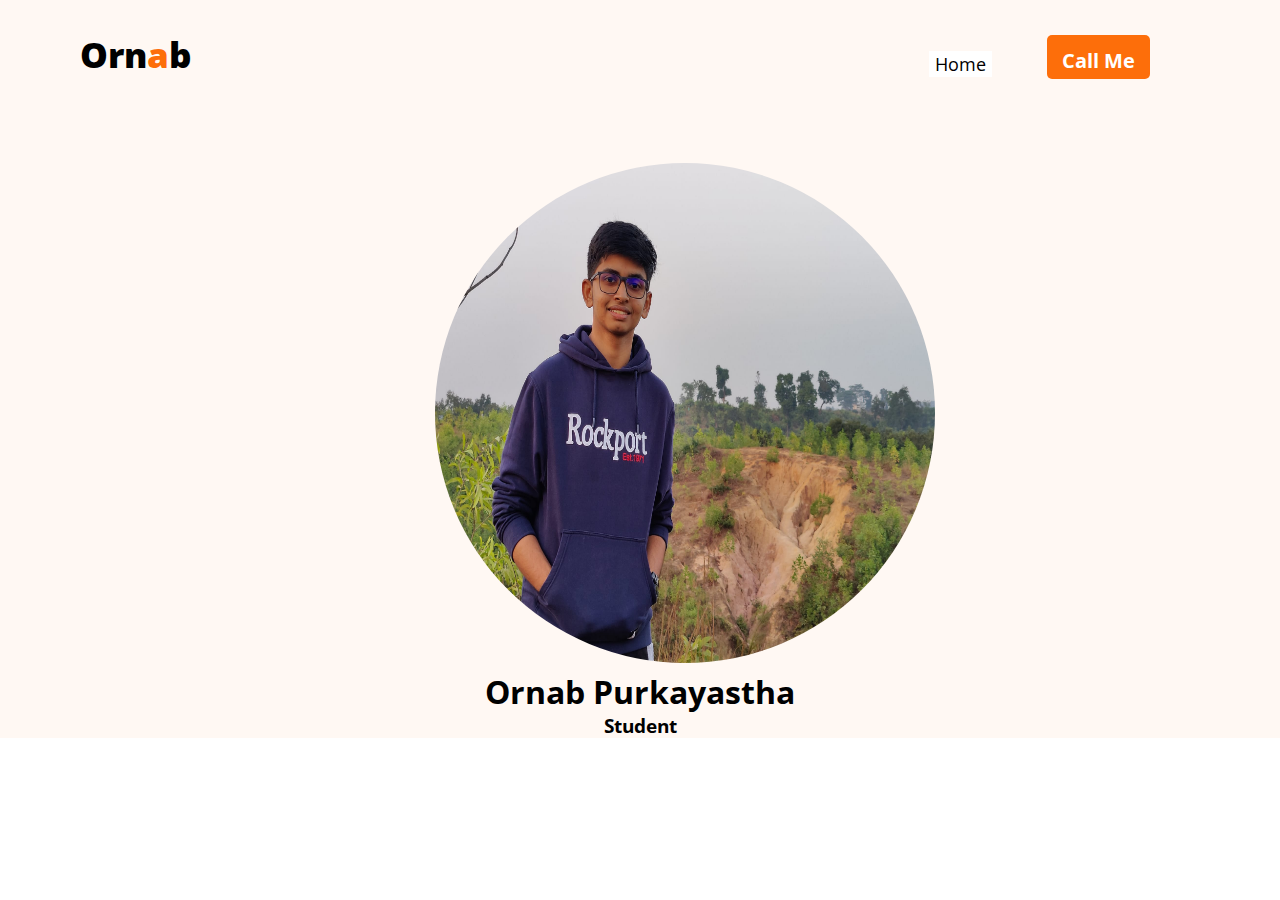
==== index.html @ b26faa65 "1st page commit" ====
<!DOCTYPE html>
<html lang="en">
<head>
    <meta charset="UTF-8">
    <meta http-equiv="X-UA-Compatible" content="IE=edge">
    <meta name="viewport" content="width=device-width, initial-scale=1.0">
    <title>Ornab's Portfolio</title>
    <link rel="stylesheet" href="styles/first-style.css"
    <link rel="preconnect" href="https://fonts.googleapis.com"><link rel="preconnect" href="https://fonts.gstatic.com" crossorigin><link href="https://fonts.googleapis.com/css2?family=Open+Sans:ital,wght@1,400;1,500;1,600&display=swap" rel="stylesheet">
</head>
<body>
    <header class="header">
      <nav>
        <h2 class="header-title">Orn<span class="inside-button">a</span>b</h2>
        <ul class="first-nav-bar">
            <li> <button class="design-home">Home</button></li>
            <button class="button-primary">Call Me</button>
        </ul>        

      </nav>
  <div class="image-design">
    <img src="my pic.jpg">
     <div class="image-text">
      <h1><center>Ornab Purkayastha</center></h1>
    <h3><center>Student</center></h3>
     </div>
  </div>



</header>
</body>
</html>
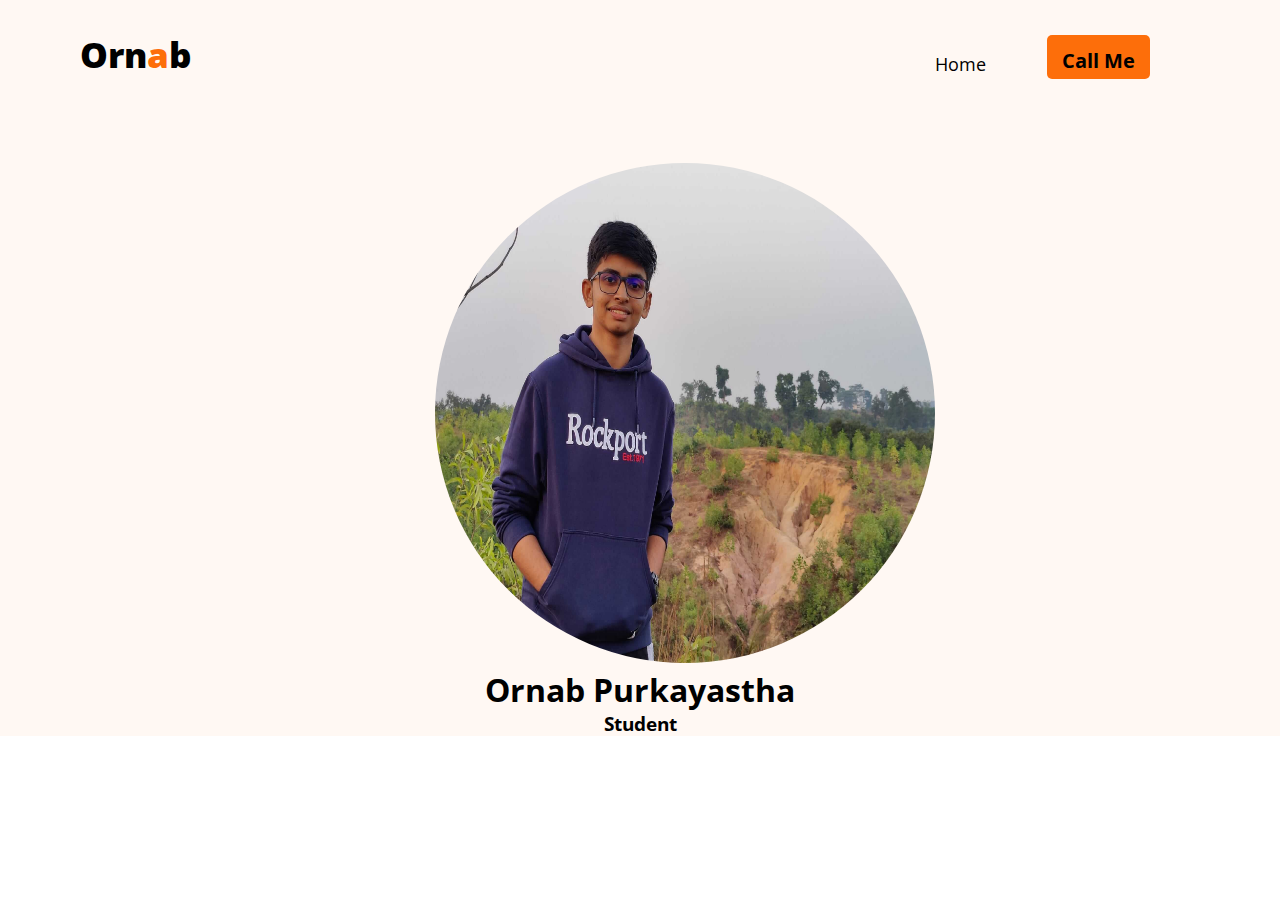
==== commit 52d424a6: "inside call me commit" ====
--- a/index.html
+++ b/index.html
@@ -11,23 +11,25 @@
 <body>
     <header class="header">
       <nav>
-        <h2 class="header-title">Orn<span class="inside-button">a</span>b</h2>
+        <h2 class="header-title"><a href="index.html">Orn<span class="inside-button">a</span>b</a></h2>
         <ul class="first-nav-bar">
             <li> <button class="design-home">Home</button></li>
-            <button class="button-primary">Call Me</button>
+            <button class="button-primary"><a href="styles/call-me.html" target="_blank">Call Me</a></button>
         </ul>        
 
       </nav>
   <div class="image-design">
-    <img src="my pic.jpg">
+     <img src="my pic 2.jpg">  
      <div class="image-text">
       <h1><center>Ornab Purkayastha</center></h1>
     <h3><center>Student</center></h3>
      </div>
+     <div class="image-background">
+     </div>
   </div>
-
-
-
 </header>
+<main>
+  
+</main>
 </body>
 </html>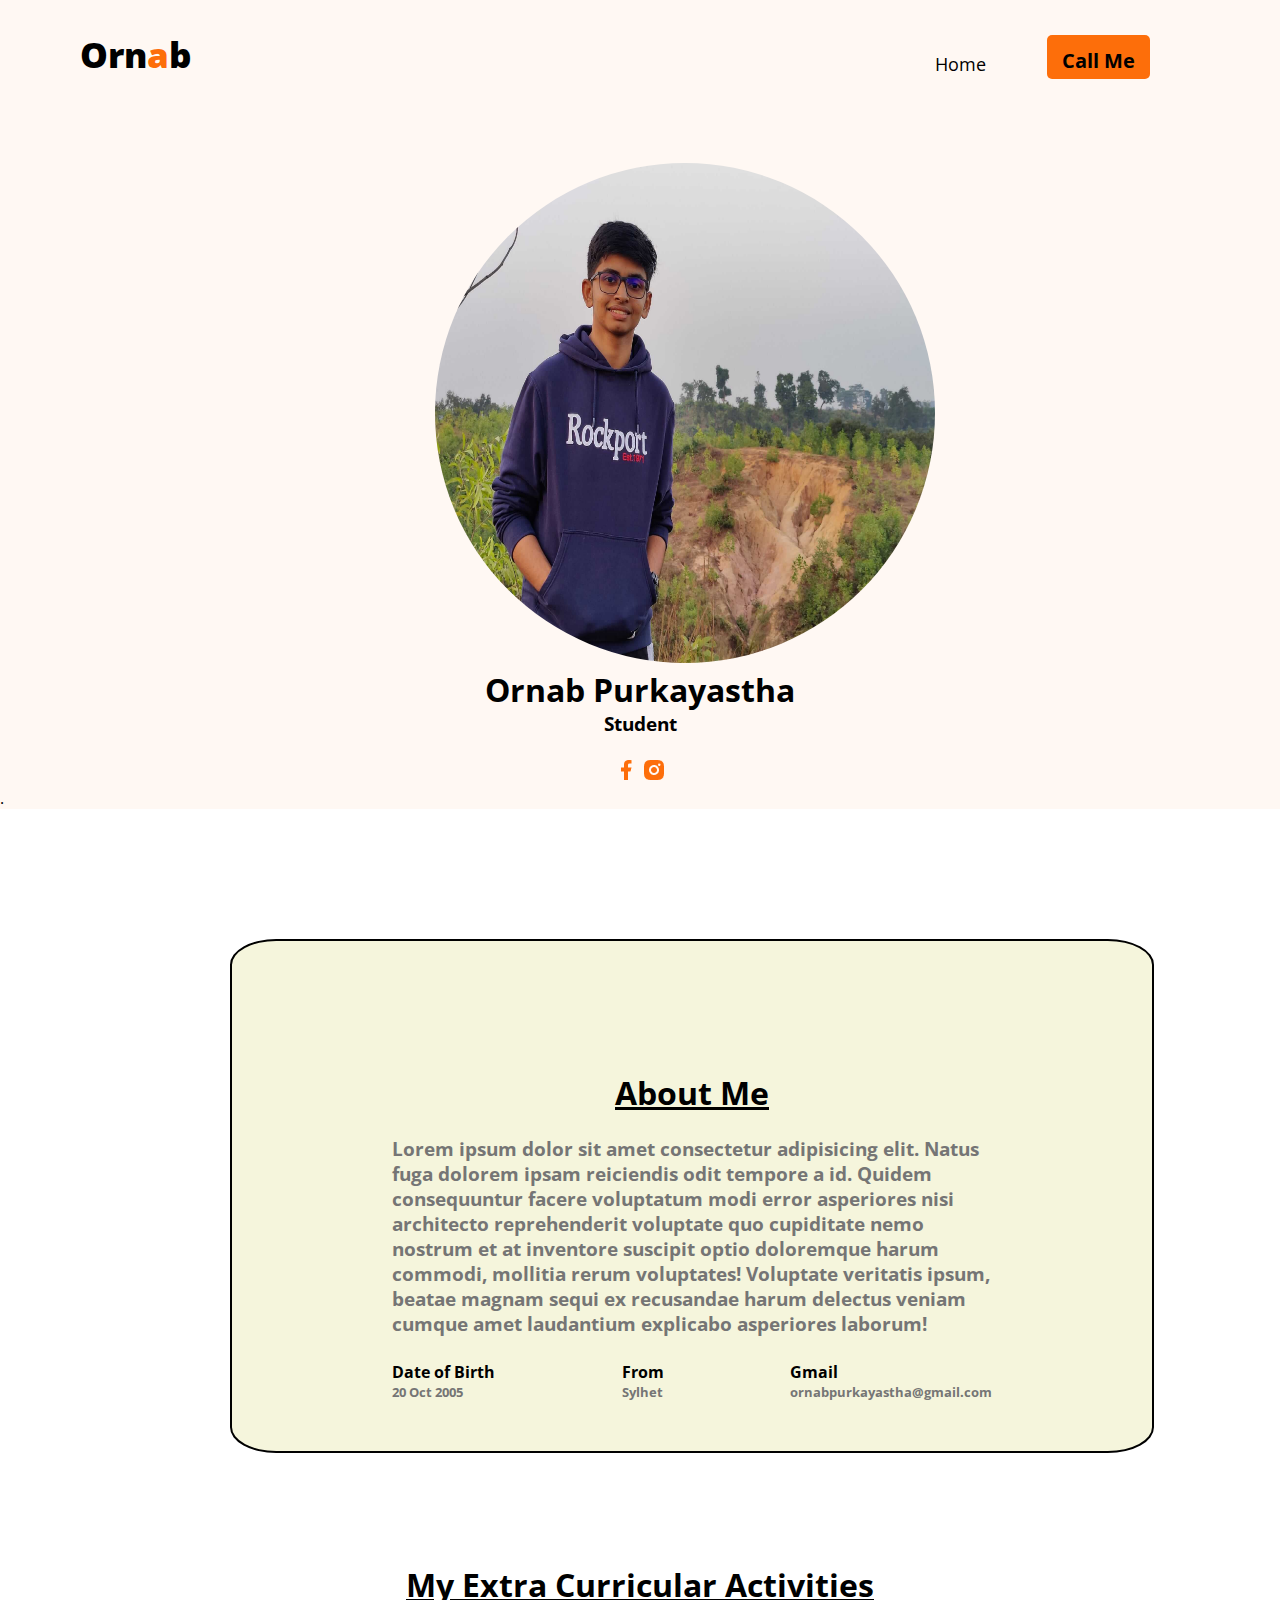
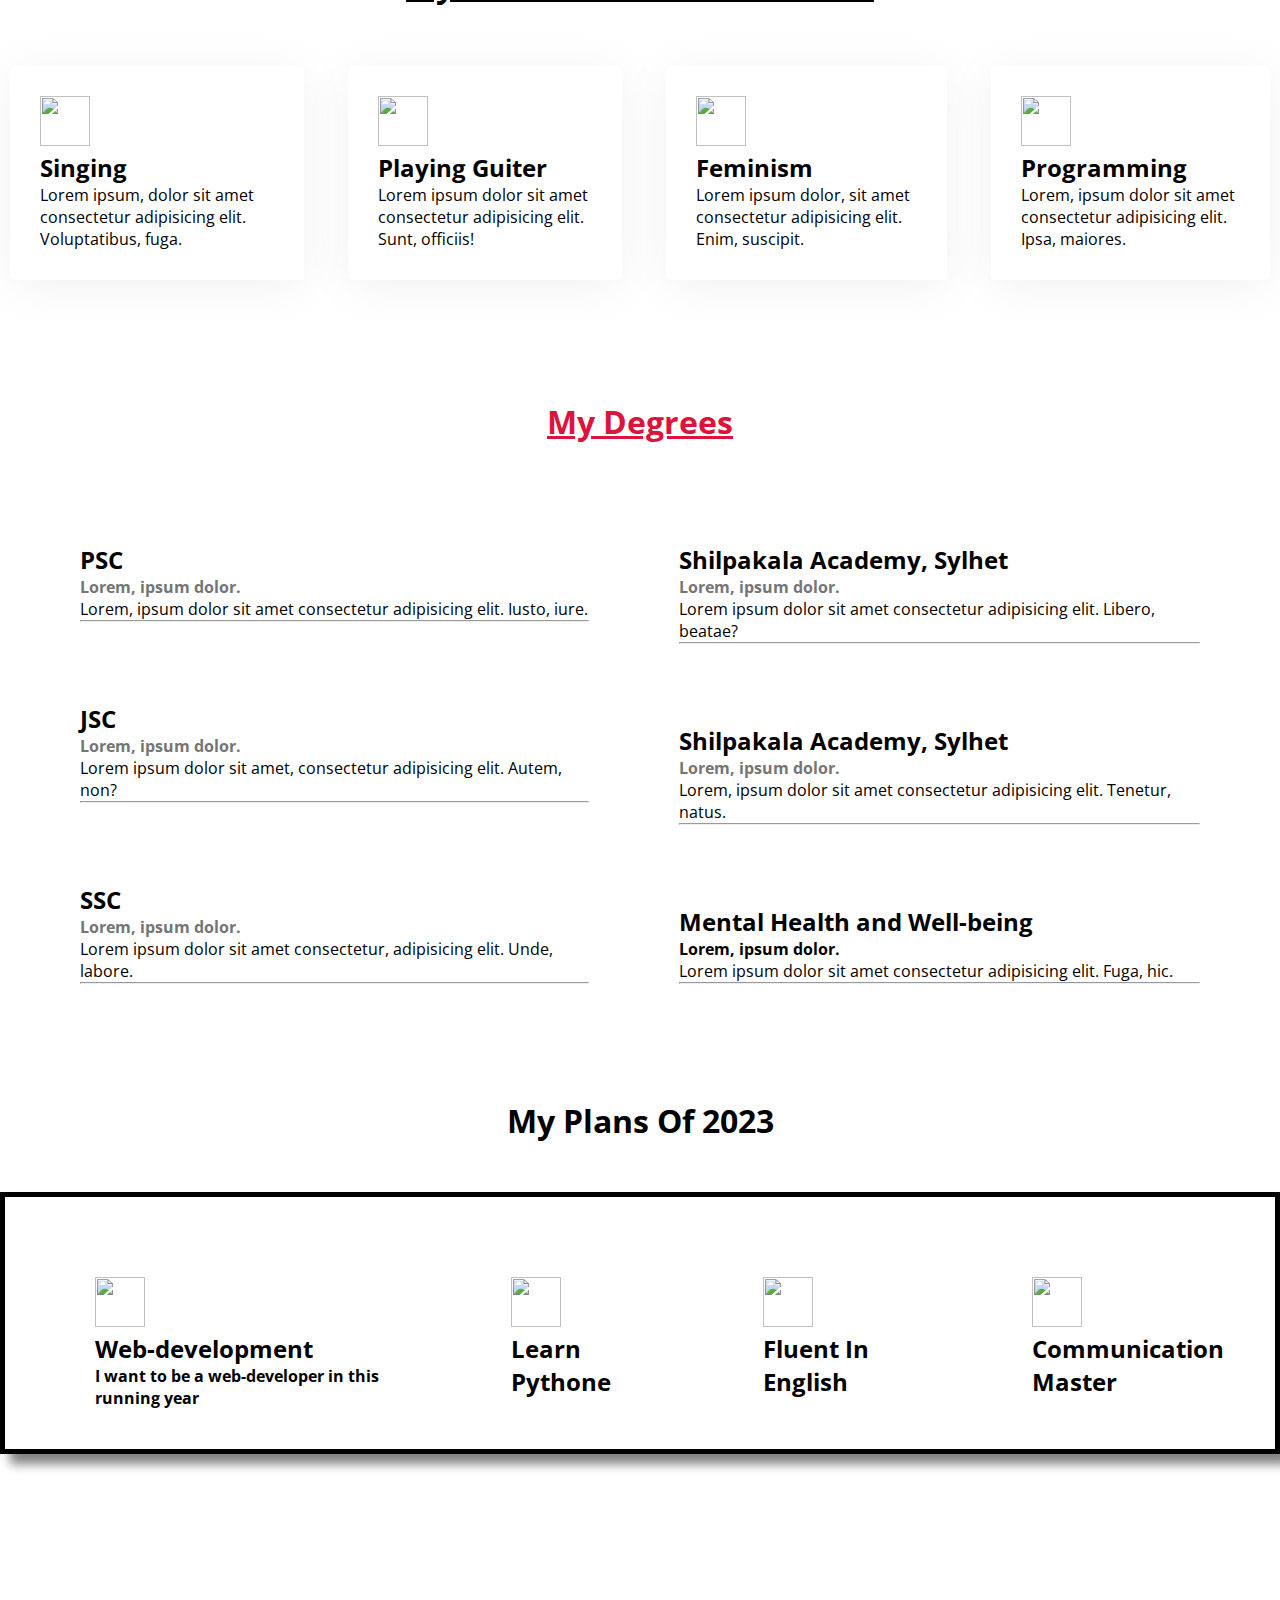
==== commit a07f110e: "before last commit" ====
--- a/index.html
+++ b/index.html
@@ -7,6 +7,7 @@
     <title>Ornab's Portfolio</title>
     <link rel="stylesheet" href="styles/first-style.css"
     <link rel="preconnect" href="https://fonts.googleapis.com"><link rel="preconnect" href="https://fonts.gstatic.com" crossorigin><link href="https://fonts.googleapis.com/css2?family=Open+Sans:ital,wght@1,400;1,500;1,600&display=swap" rel="stylesheet">
+    <link rel="icon" type="image/x-icon" href="https://media.istockphoto.com/id/1300633058/vector/fitness-health-gym-trendy-icons-on-circles.jpg?s=612x612&w=0&k=20&c=y36fcu8JrsGp6vHVJaNYX45GibgxtkKV9_02dj8GUWU=">
 </head>
 <body>
     <header class="header">
@@ -19,17 +20,157 @@
 
       </nav>
   <div class="image-design">
-     <img src="my pic 2.jpg">  
+     <img src="my pic 2.jpg" class="main-image">  
      <div class="image-text">
       <h1><center>Ornab Purkayastha</center></h1>
     <h3><center>Student</center></h3>
-     </div>
-     <div class="image-background">
+    <br>
+    <div class="icons"><center>
+      <a href="https://www.facebook.com/ornab.purkayastha" target="_blank"><img src="Icon/facebook.png" ></a>
+    <a href="https://www.instagram.com/ornabpurkayastha/" target="_blank"><img src="Icon/insta.png" ></a>
+    </center></div>
+    <p>. </p>
+    
      </div>
   </div>
 </header>
+<main class="about me">
+  <section class="about-me-section">
+    <h1><center><u>About Me</u></center></h1>
+    <br>
+    <h3 class="about-me-description">Lorem ipsum dolor sit amet consectetur adipisicing elit. Natus fuga dolorem ipsam reiciendis odit tempore a id. Quidem consequuntur facere voluptatum modi error asperiores nisi architecto reprehenderit voluptate quo cupiditate nemo nostrum et at inventore suscipit optio doloremque harum commodi, mollitia rerum voluptates! Voluptate veritatis ipsum, beatae magnam sequi ex recusandae harum delectus veniam cumque amet laudantium explicabo asperiores laborum!
+    </h3>
+    <div class="footer-side">
+      <div class="first-footer-side">
+        <h4>Date of Birth</h5>
+        <h5 class="about-me-description">20 Oct 2005</h6>
+      </div>
+      <div class="second-footer-side">
+        <h4>From</h5>
+        <h5 class="about-me-description">Sylhet</h6>
+      </div>
+      <div class="third-footer-side">
+        <h4>Gmail</h4>
+        <h5 class="about-me-description">ornabpurkayastha@gmail.com</h5>
+      </div>
+    </div>
+</section>
+  </main>
+  <main>
+    <section class="eca-section">
+     <h1 style="margin-bottom: 50px ;"><center><u>My Extra Curricular Activities</u></center></h1>
+     <div class="eca-container">
+      <div class="eca">
+        <img src="https://cdn-icons-png.flaticon.com/512/2302/2302224.png" height="50px" width="50px">
+        <h2>Singing</h2>
+        <p>Lorem ipsum, dolor sit amet consectetur adipisicing elit. Voluptatibus, fuga.</p>
+      </div>
+      <div class="eca">
+        <img src="https://static.thenounproject.com/png/883960-200.png" height="50px" width="50px">
+        <h2>Playing Guiter</h2>
+        <p>Lorem ipsum dolor sit amet consectetur adipisicing elit. Sunt, officiis!</p>
+      </div>
+      <div class="eca">
+        <img src="https://upload.wikimedia.org/wikipedia/commons/thumb/4/4c/Feminism_symbol.svg/2048px-Feminism_symbol.svg.png" height="50px" width="50px">
+        <h2>Feminism</h2>
+        <p>Lorem ipsum dolor, sit amet consectetur adipisicing elit. Enim, suscipit.</p>
+      </div>
+      <div class="eca">
+        <img src="https://static.vecteezy.com/system/resources/thumbnails/005/151/164/small_2x/programer-learning-programming-languages-by-computer-laptop-on-website-and-tutorial-channel-free-vector.jpg" height="50px" width="50px">
+        <h2>Programming</h2>
+        <p>Lorem, ipsum dolor sit amet consectetur adipisicing elit. Ipsa, maiores.</p>
+      </div>
+     </div>
+</section>
+  </main>
+
+  <main class="degrees">
+   <section class="education">
+    <h1 style="margin:70px 0px 30px; color:crimson;" ><u><center>My Degrees</center></u></h1>
+    <div class="edu-main-div">
+      <div class="edu-div">
+        <div class="edu-sub-div">
+          <h2>PSC</h2>
+          <h4 class="about-me-description">Lorem, ipsum dolor.</h4>
+          <p>Lorem, ipsum dolor sit amet consectetur adipisicing elit. Iusto, iure.</p>
+          <hr>
+        </div>
+        <div class="edu-sub-div">
+          <h2>JSC</h2>
+          <h4 class="about-me-description">Lorem, ipsum dolor.</h4>
+          <p>Lorem ipsum dolor sit amet, consectetur adipisicing elit. Autem, non?</p>
+          <hr>
+        </div>
+        <div class="edu-sub-div">
+          <h2>SSC</h2>
+          <h4 class="about-me-description">Lorem, ipsum dolor.</h4>
+          <p>Lorem ipsum dolor sit amet consectetur, adipisicing elit. Unde, labore.</p>
+        <hr>
+        </div>
+      </div>
+      <div class="edu-div">
+        <div class="edu-sub-div">
+          <h2>Shilpakala Academy, Sylhet</h2>
+          <h4 class="about-me-description">Lorem, ipsum dolor.</h4>
+          <p>Lorem ipsum dolor sit amet consectetur adipisicing elit. Libero, beatae?</p>
+        <hr>
+        </div>
+        <div class="edu-sub-div">
+          <h2>Shilpakala Academy, Sylhet</h2>
+          <h4 class="about-me-description">Lorem, ipsum dolor.</h4>
+          <p>Lorem, ipsum dolor sit amet consectetur adipisicing elit. Tenetur, natus.</p>
+        <hr>
+        </div>
+        <div class="edu-sub-div">
+          <h2>Mental Health and Well-being</h2>
+          <h4>Lorem, ipsum dolor.</h4>
+          <p>Lorem ipsum dolor sit amet consectetur adipisicing elit. Fuga, hic.</p>
+          <hr>
+        </div>
+      </div>
+    </div>
+ </section>
+</main>
+<main class="my-plans">
+  <section>
+    <h1 style="margin: 50px 0px 50px;"><center>My Plans Of 2023</center></h1>
+    <div class="plans">
+    
+      <div class="specific-plans">
+        <img src="https://toppng.com/uploads/preview/web-development-icon-png-clipart-website-development-web-dev-icon-11562967383vhxlfmnerz.png" alt="" height="50px" width="50px">
+        <h2>Web-development</h2>
+        <h4>I want to be a web-developer in this running year</h4>
+      </div>
+      <div class="specific-plans">
+        <img src="https://upload.wikimedia.org/wikipedia/commons/thumb/0/0a/Python.svg/768px-Python.svg.png" alt="" height="50px" width="50px">
+        <h2>Learn Pythone</h2>
+        <h4></h4>
+      </div>
+      <div class="specific-plans">
+        <img src="https://encrypted-tbn0.gstatic.com/images?q=tbn:ANd9GcQ3OuzvWXgWq0lb-P-UUdUImxD3460vpzt-gw&usqp=CAU" alt="" height="50px" width="50px">
+        <h2>Fluent In English</h2>
+        <h4></h4>
+      </div>
+      <div class="specific-plans">
+        <img src="https://static.vecteezy.com/system/resources/previews/002/033/794/non_2x/man-holding-communication-icons-vector.jpg" alt="" height="50px" width="50px">
+        <h2>Communication Master</h2>
+        <h4></h4>
+      </div>
+    </div>
+</section>
+</main>
 <main>
-  
+<section>
+
+
+
+
+</section>
+
+
 </main>
+
+
+
 </body>
 </html>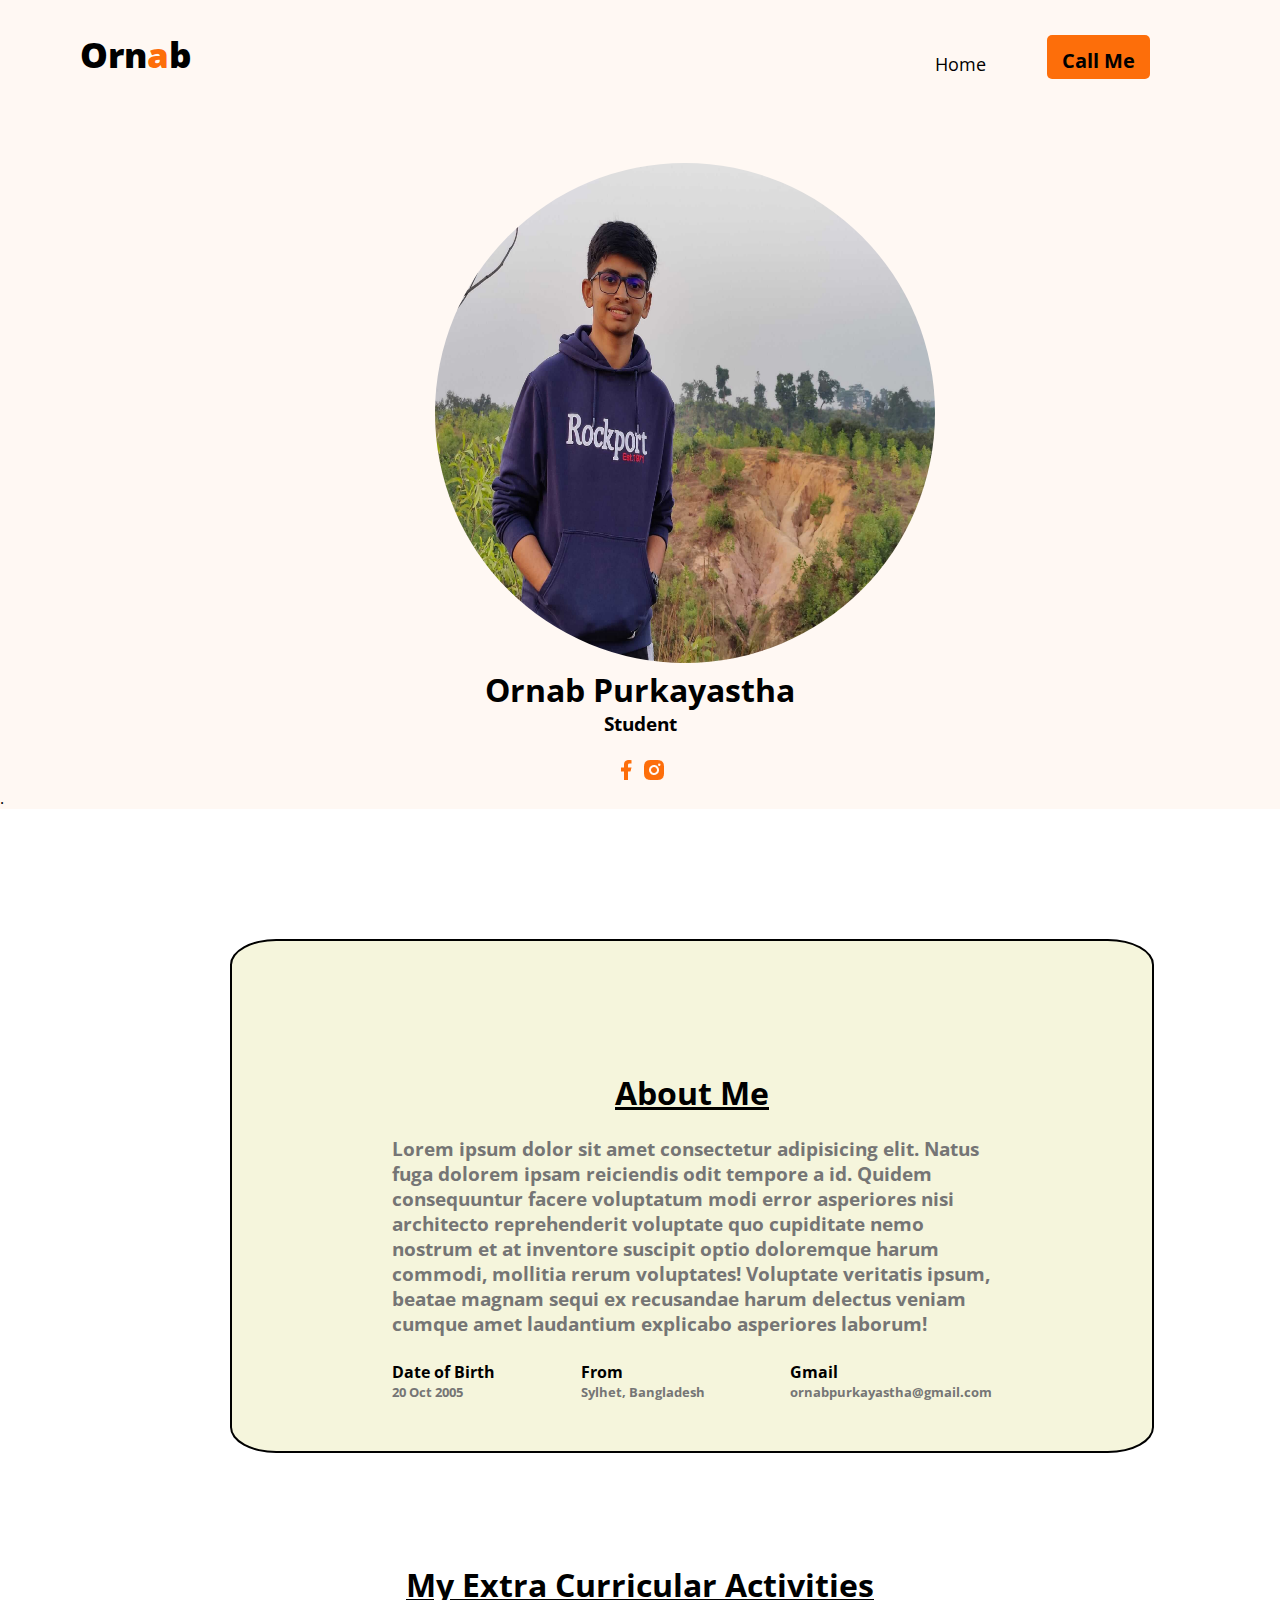
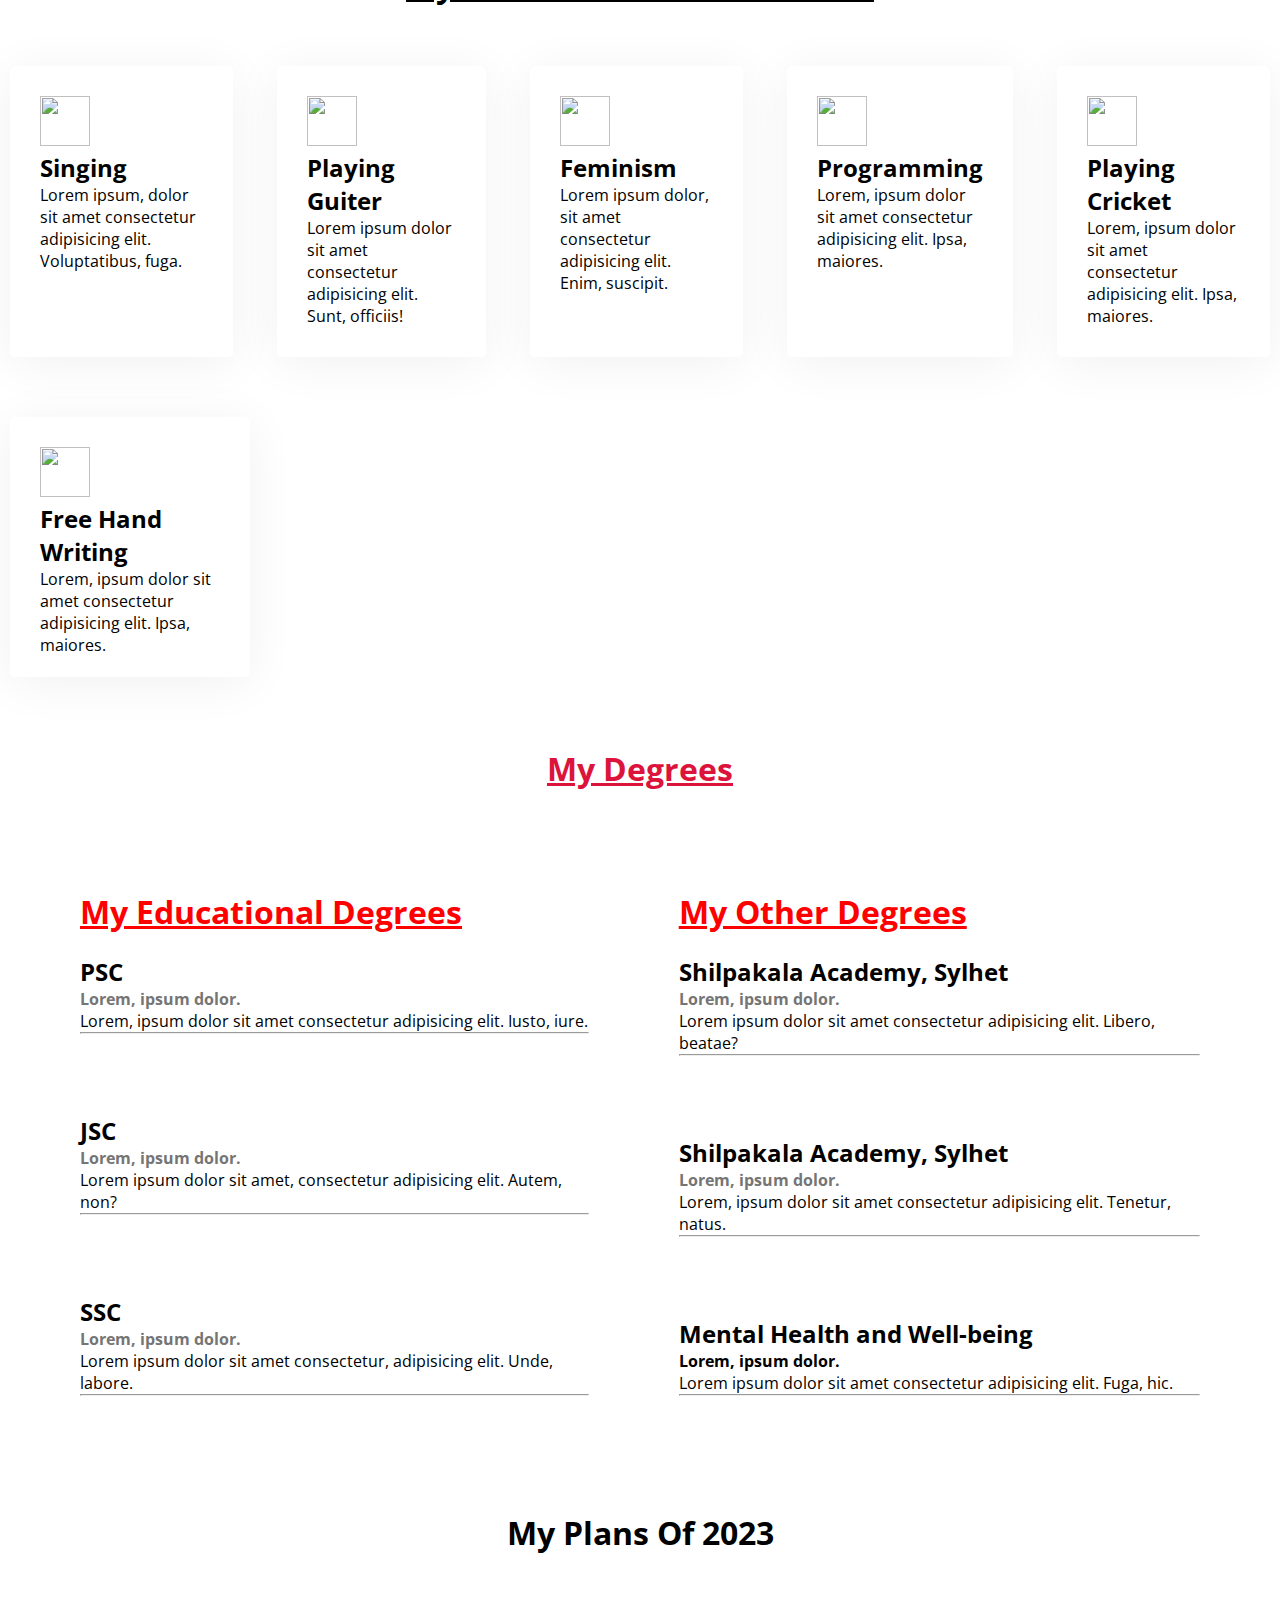
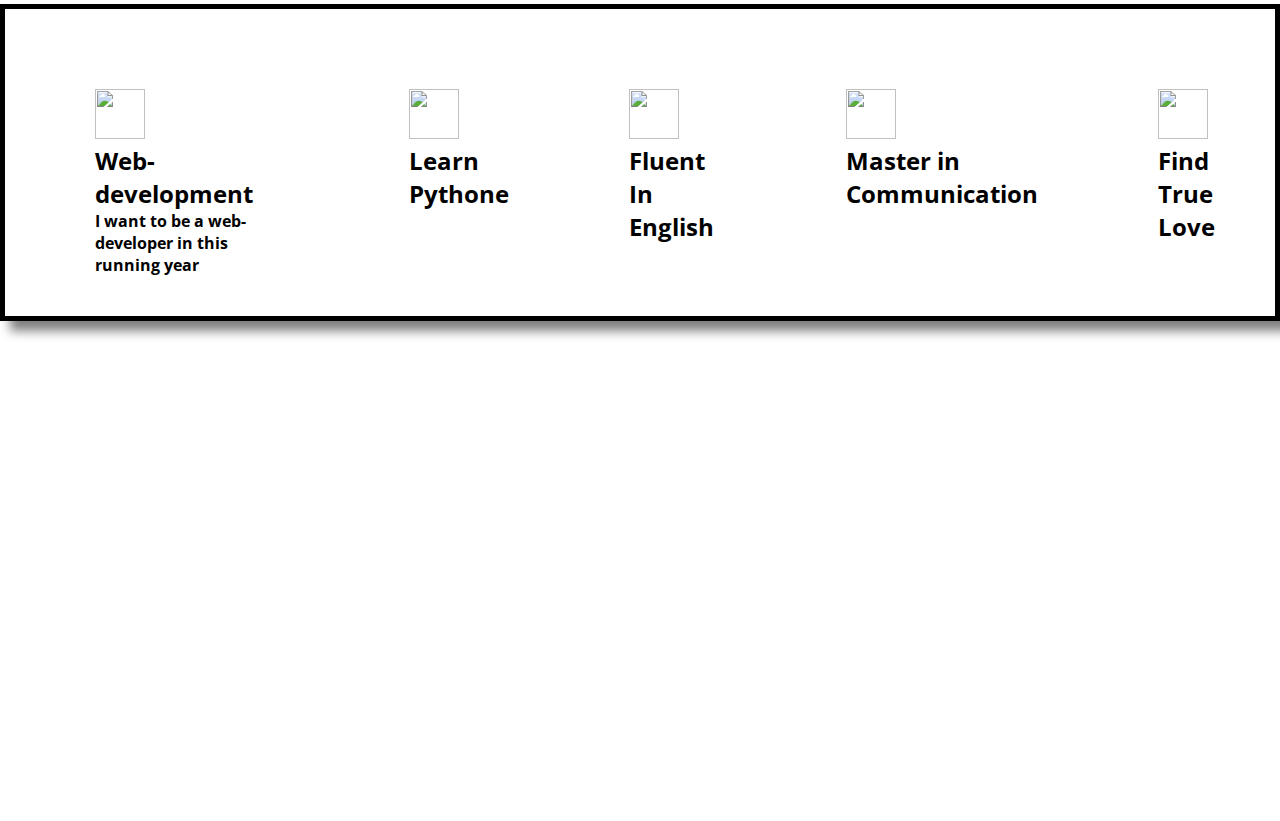
==== commit 7c0b2090: "some extra editing" ====
--- a/index.html
+++ b/index.html
@@ -15,7 +15,7 @@
         <h2 class="header-title"><a href="index.html">Orn<span class="inside-button">a</span>b</a></h2>
         <ul class="first-nav-bar">
             <li> <button class="design-home">Home</button></li>
-            <button class="button-primary"><a href="styles/call-me.html" target="_blank">Call Me</a></button>
+            <button class="button-primary"><a href="call-me.html">Call Me</a></button>
         </ul>        
 
       </nav>
@@ -47,7 +47,7 @@
       </div>
       <div class="second-footer-side">
         <h4>From</h5>
-        <h5 class="about-me-description">Sylhet</h6>
+        <h5 class="about-me-description">Sylhet, Bangladesh</h6>
       </div>
       <div class="third-footer-side">
         <h4>Gmail</h4>
@@ -80,6 +80,19 @@
         <h2>Programming</h2>
         <p>Lorem, ipsum dolor sit amet consectetur adipisicing elit. Ipsa, maiores.</p>
       </div>
+      <div class="eca">
+        <img src="https://img.freepik.com/premium-vector/cricket-player-logo-design-vector-icon-symbol-template-illustration_647432-122.jpg?w=2000" height="50px" width="50px">
+        <h2>Playing Cricket</h2>
+        <p>Lorem, ipsum dolor sit amet consectetur adipisicing elit. Ipsa, maiores.</p>
+      </div>
+      
+     </div>
+     <div class="eca-about-free-hand">
+     <div>
+      <img src="https://img.freepik.com/premium-vector/cricket-player-logo-design-vector-icon-symbol-template-illustration_647432-122.jpg?w=2000" height="50px" width="50px">
+      <h2>Free Hand Writing</h2>
+      <p>Lorem, ipsum dolor sit amet consectetur adipisicing elit. Ipsa, maiores.</p>
+    </div>
      </div>
 </section>
   </main>
@@ -90,6 +103,8 @@
     <div class="edu-main-div">
       <div class="edu-div">
         <div class="edu-sub-div">
+    <h1 style="color: red" class="about-me-description"><u>My Educational Degrees</u></h1>
+          <br>
           <h2>PSC</h2>
           <h4 class="about-me-description">Lorem, ipsum dolor.</h4>
           <p>Lorem, ipsum dolor sit amet consectetur adipisicing elit. Iusto, iure.</p>
@@ -109,7 +124,11 @@
         </div>
       </div>
       <div class="edu-div">
-        <div class="edu-sub-div">
+        
+        <div class="edu-sub-div">
+    
+      <h1 style="color: red;"><u>My Other Degrees</u></h1>
+          <br>
           <h2>Shilpakala Academy, Sylhet</h2>
           <h4 class="about-me-description">Lorem, ipsum dolor.</h4>
           <p>Lorem ipsum dolor sit amet consectetur adipisicing elit. Libero, beatae?</p>
@@ -153,7 +172,12 @@
       </div>
       <div class="specific-plans">
         <img src="https://static.vecteezy.com/system/resources/previews/002/033/794/non_2x/man-holding-communication-icons-vector.jpg" alt="" height="50px" width="50px">
-        <h2>Communication Master</h2>
+        <h2>Master in Communication</h2>
+        <h4></h4>
+      </div>
+      <div class="specific-plans">
+        <img src="https://thumbs.dreamstime.com/b/true-love-line-icon-sweet-heart-sign-valentine-day-vector-symbol-quality-design-element-linear-style-editable-stroke-152501053.jpg" alt="" height="50px" width="50px">
+        <h2>Find True Love </h2>
         <h4></h4>
       </div>
     </div>
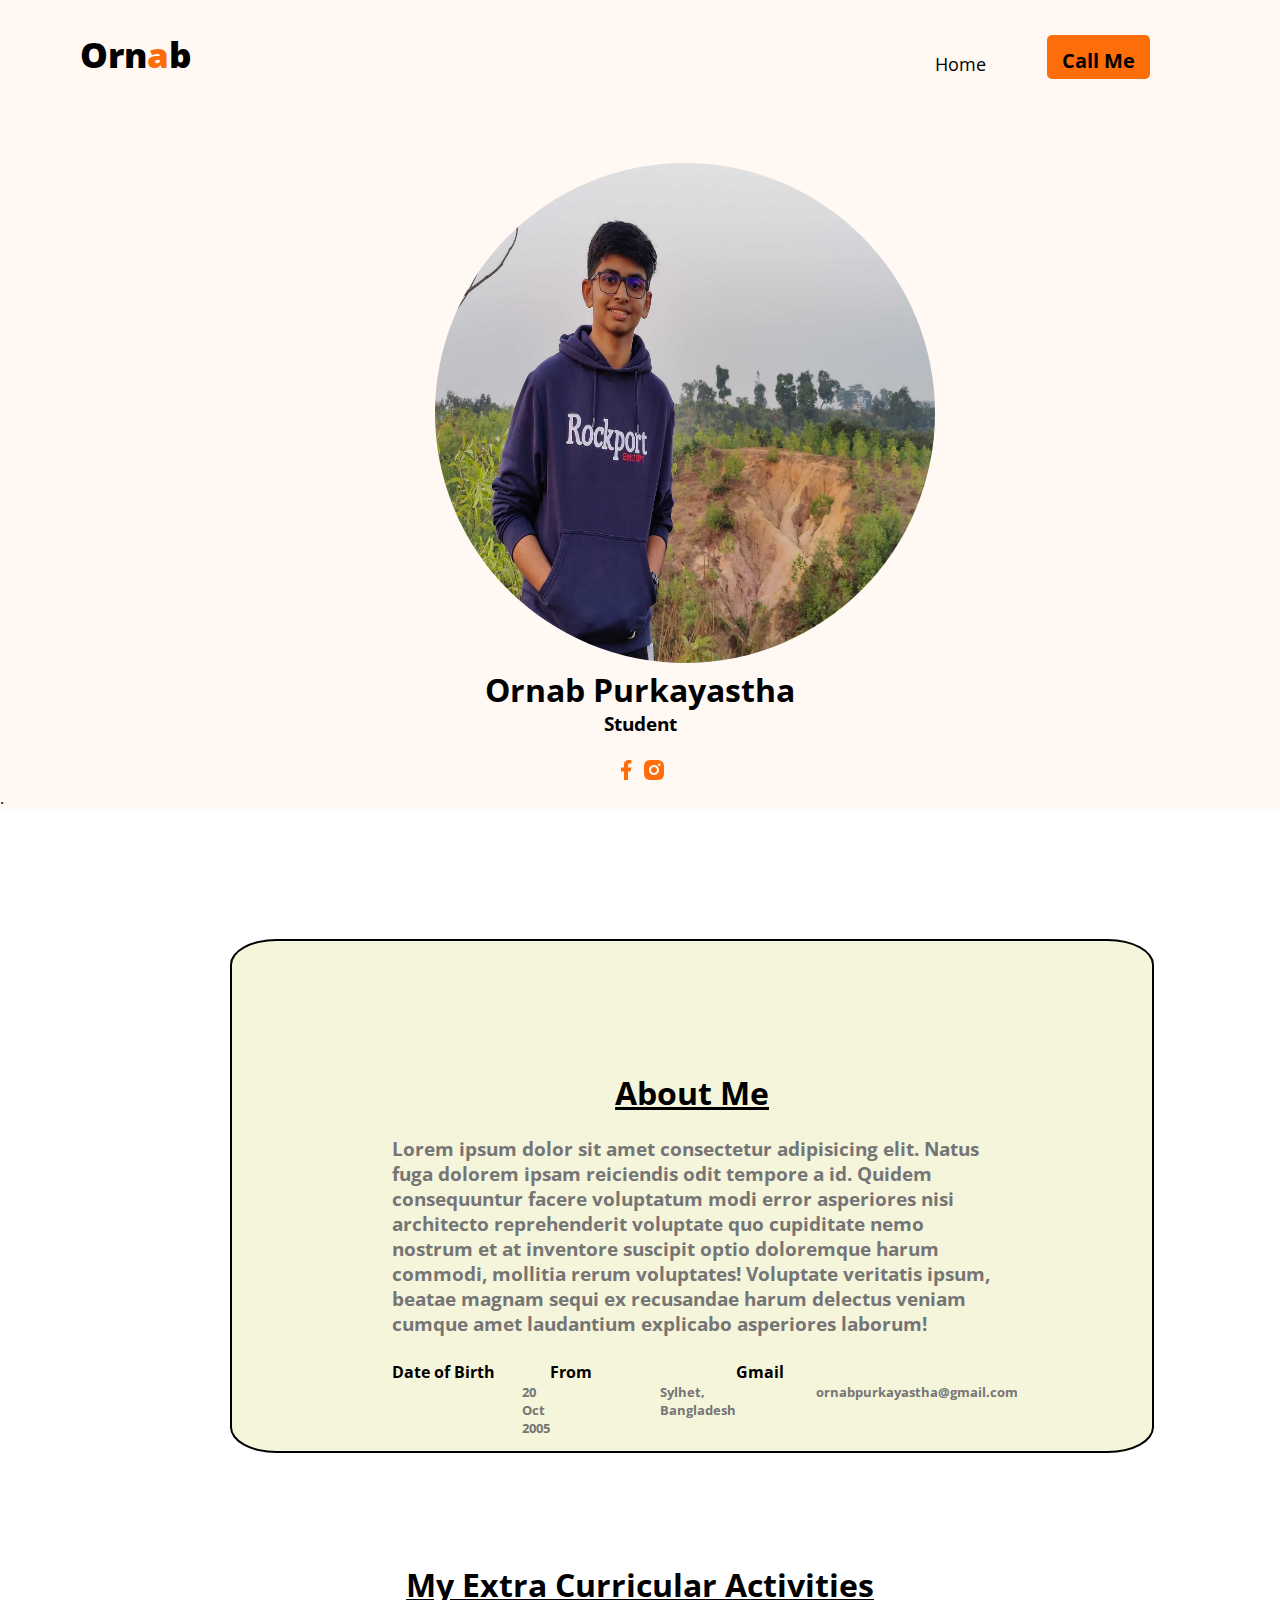
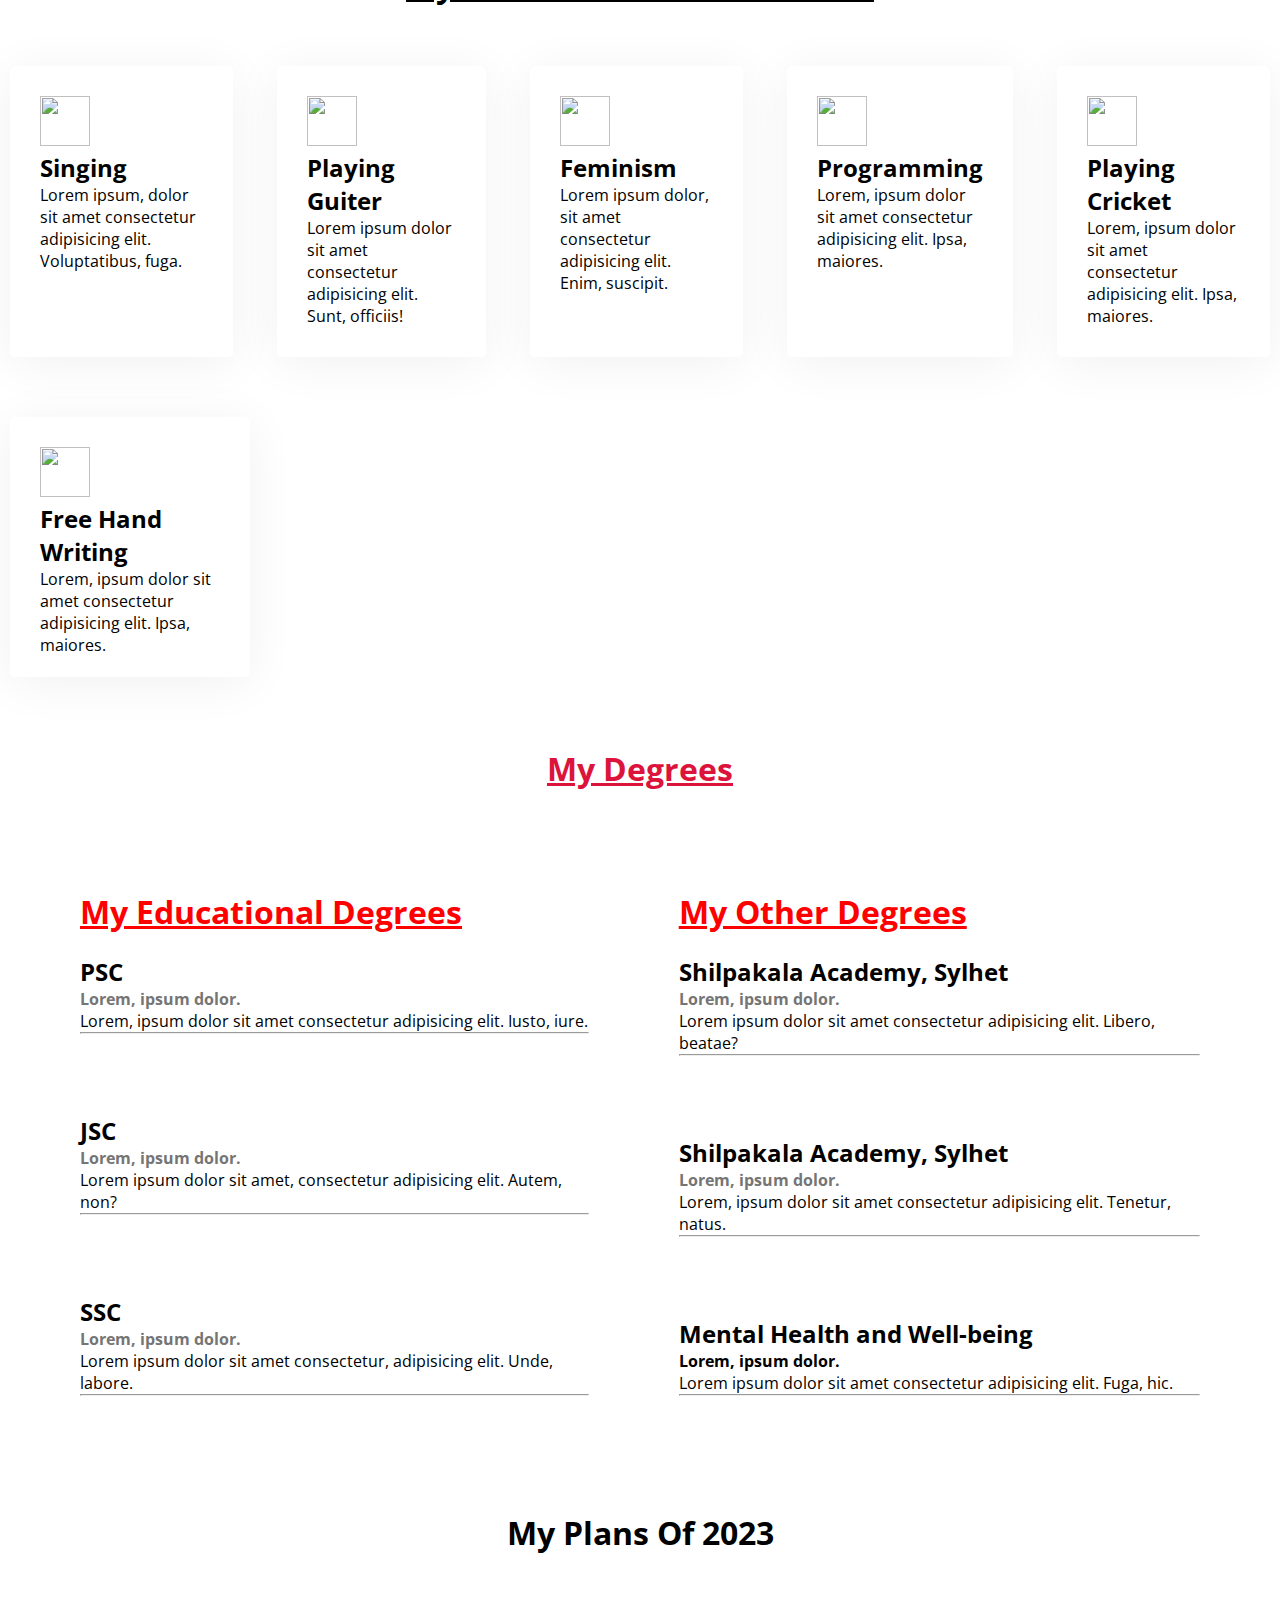
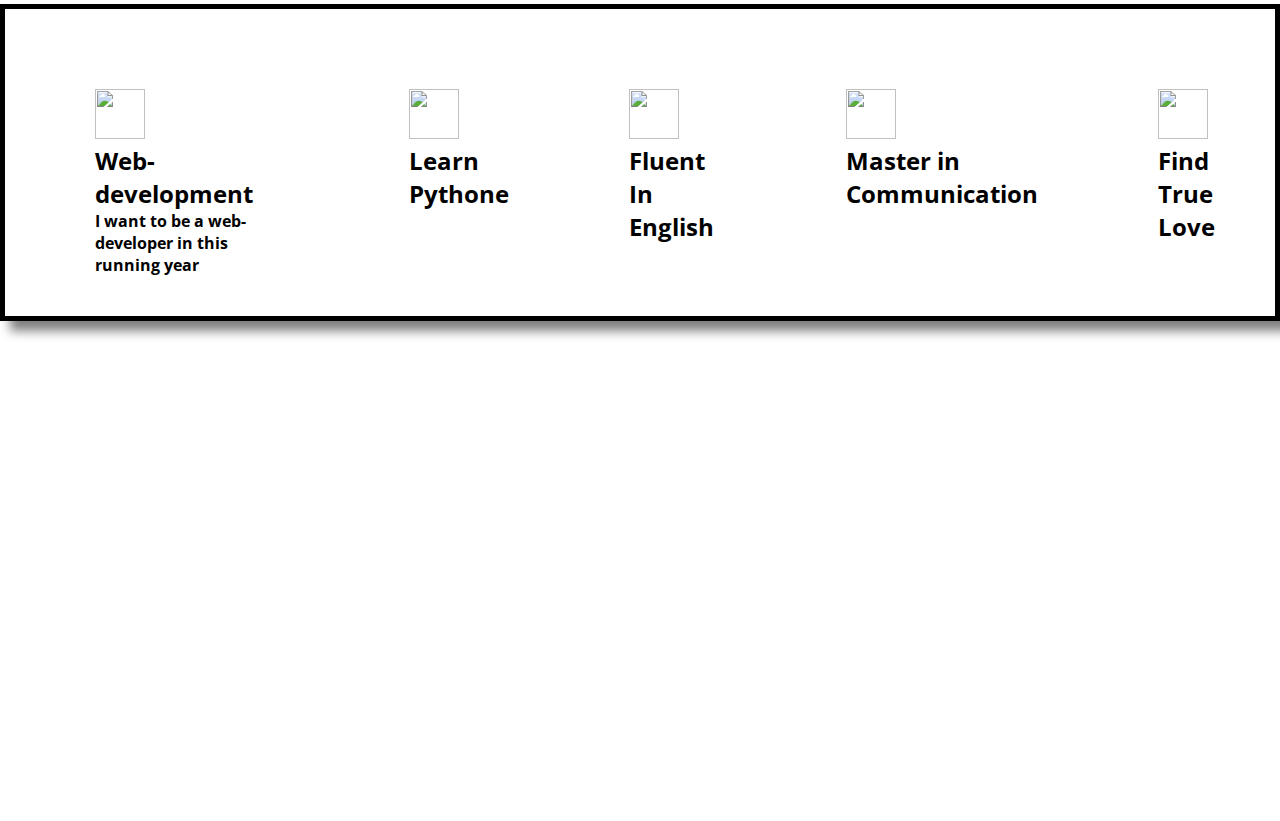
==== commit ab33246c: "test commit" ====
--- a/index.html
+++ b/index.html
@@ -38,27 +38,28 @@
   <section class="about-me-section">
     <h1><center><u>About Me</u></center></h1>
     <br>
-    <h3 class="about-me-description">Lorem ipsum dolor sit amet consectetur adipisicing elit. Natus fuga dolorem ipsam reiciendis odit tempore a id. Quidem consequuntur facere voluptatum modi error asperiores nisi architecto reprehenderit voluptate quo cupiditate nemo nostrum et at inventore suscipit optio doloremque harum commodi, mollitia rerum voluptates! Voluptate veritatis ipsum, beatae magnam sequi ex recusandae harum delectus veniam cumque amet laudantium explicabo asperiores laborum!
+    <h3 style="color: #757575;" >
+      Lorem ipsum dolor sit amet consectetur adipisicing elit. Natus fuga dolorem ipsam reiciendis odit tempore a id. Quidem consequuntur facere voluptatum modi error asperiores nisi architecto reprehenderit voluptate quo cupiditate nemo nostrum et at inventore suscipit optio doloremque harum commodi, mollitia rerum voluptates! Voluptate veritatis ipsum, beatae magnam sequi ex recusandae harum delectus veniam cumque amet laudantium explicabo asperiores laborum!
     </h3>
     <div class="footer-side">
-      <div class="first-footer-side">
+      <div class="footer-side-child">
         <h4>Date of Birth</h5>
-        <h5 class="about-me-description">20 Oct 2005</h6>
-      </div>
-      <div class="second-footer-side">
+        <h5 style="margin-left: 130px;"  class="about-me-description">20 Oct 2005</h6>
+      </div>
+      <div class="footer-side-child">
         <h4>From</h5>
-        <h5 class="about-me-description">Sylhet, Bangladesh</h6>
-      </div>
-      <div class="third-footer-side">
+        <h5 style="margin-left: 110px;" class="about-me-description">Sylhet, Bangladesh</h6>
+      </div>
+      <div class="footer-side-child">
         <h4>Gmail</h4>
-        <h5 class="about-me-description">ornabpurkayastha@gmail.com</h5>
+        <h5 style="margin-left: 80px;" class="about-me-description">ornabpurkayastha@gmail.com</h5>
       </div>
     </div>
 </section>
   </main>
   <main>
     <section class="eca-section">
-     <h1 style="margin-bottom: 50px ;"><center><u>My Extra Curricular Activities</u></center></h1>
+     <h1 style="margin: 50px 0px ;"><center><u>My Extra Curricular Activities</u></center></h1>
      <div class="eca-container">
       <div class="eca">
         <img src="https://cdn-icons-png.flaticon.com/512/2302/2302224.png" height="50px" width="50px">
@@ -99,14 +100,14 @@
 
   <main class="degrees">
    <section class="education">
-    <h1 style="margin:70px 0px 30px; color:crimson;" ><u><center>My Degrees</center></u></h1>
+    <h1 class="wrap-prob" style="margin:70px 0px 30px; color:crimson;" ><u><center>My Degrees</center></u></h1>
     <div class="edu-main-div">
       <div class="edu-div">
         <div class="edu-sub-div">
     <h1 style="color: red" class="about-me-description"><u>My Educational Degrees</u></h1>
           <br>
           <h2>PSC</h2>
-          <h4 class="about-me-description">Lorem, ipsum dolor.</h4>
+          <h4 class="about-me-description wrap-prob">Lorem, ipsum dolor.</h4>
           <p>Lorem, ipsum dolor sit amet consectetur adipisicing elit. Iusto, iure.</p>
           <hr>
         </div>
@@ -152,7 +153,7 @@
 </main>
 <main class="my-plans">
   <section>
-    <h1 style="margin: 50px 0px 50px;"><center>My Plans Of 2023</center></h1>
+    <h1 class="h1-for-responsive" style="margin: 50px 0px 50px;"><center>My Plans Of 2023</center></h1>
     <div class="plans">
     
       <div class="specific-plans">
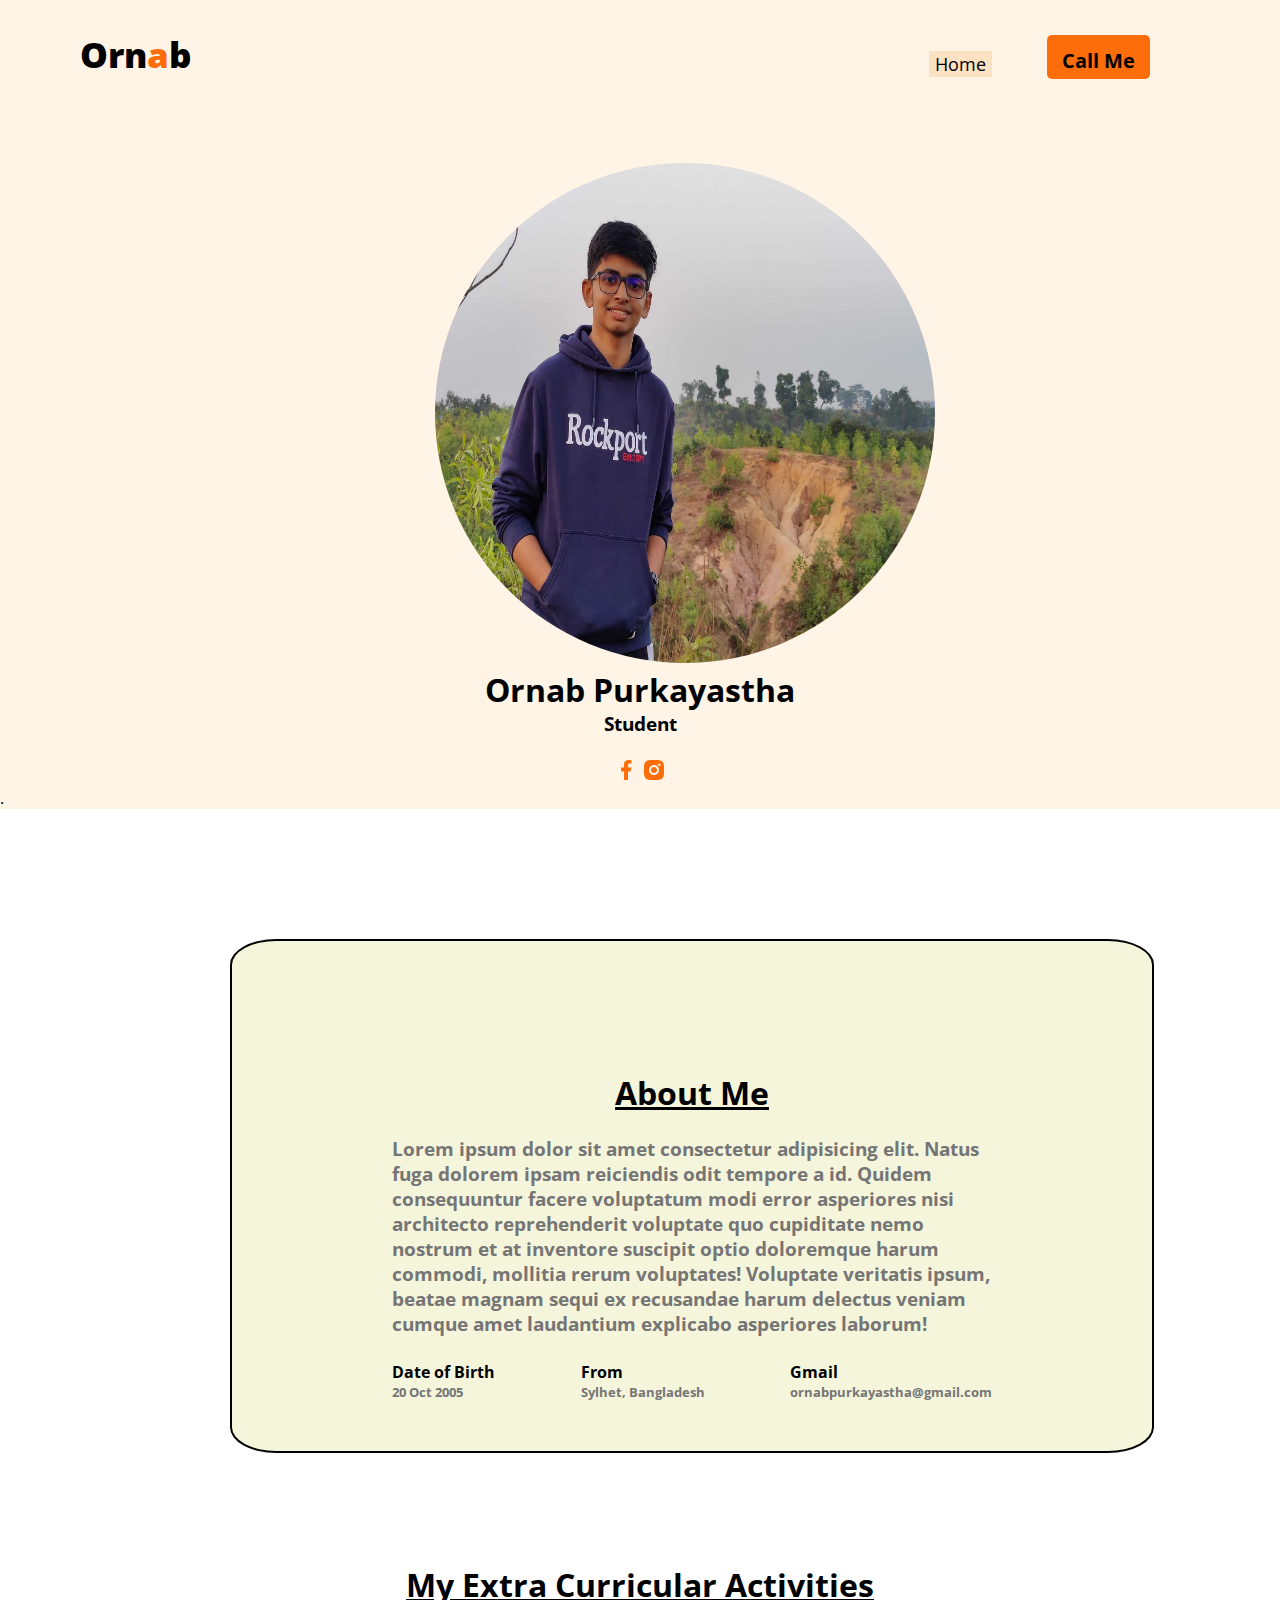
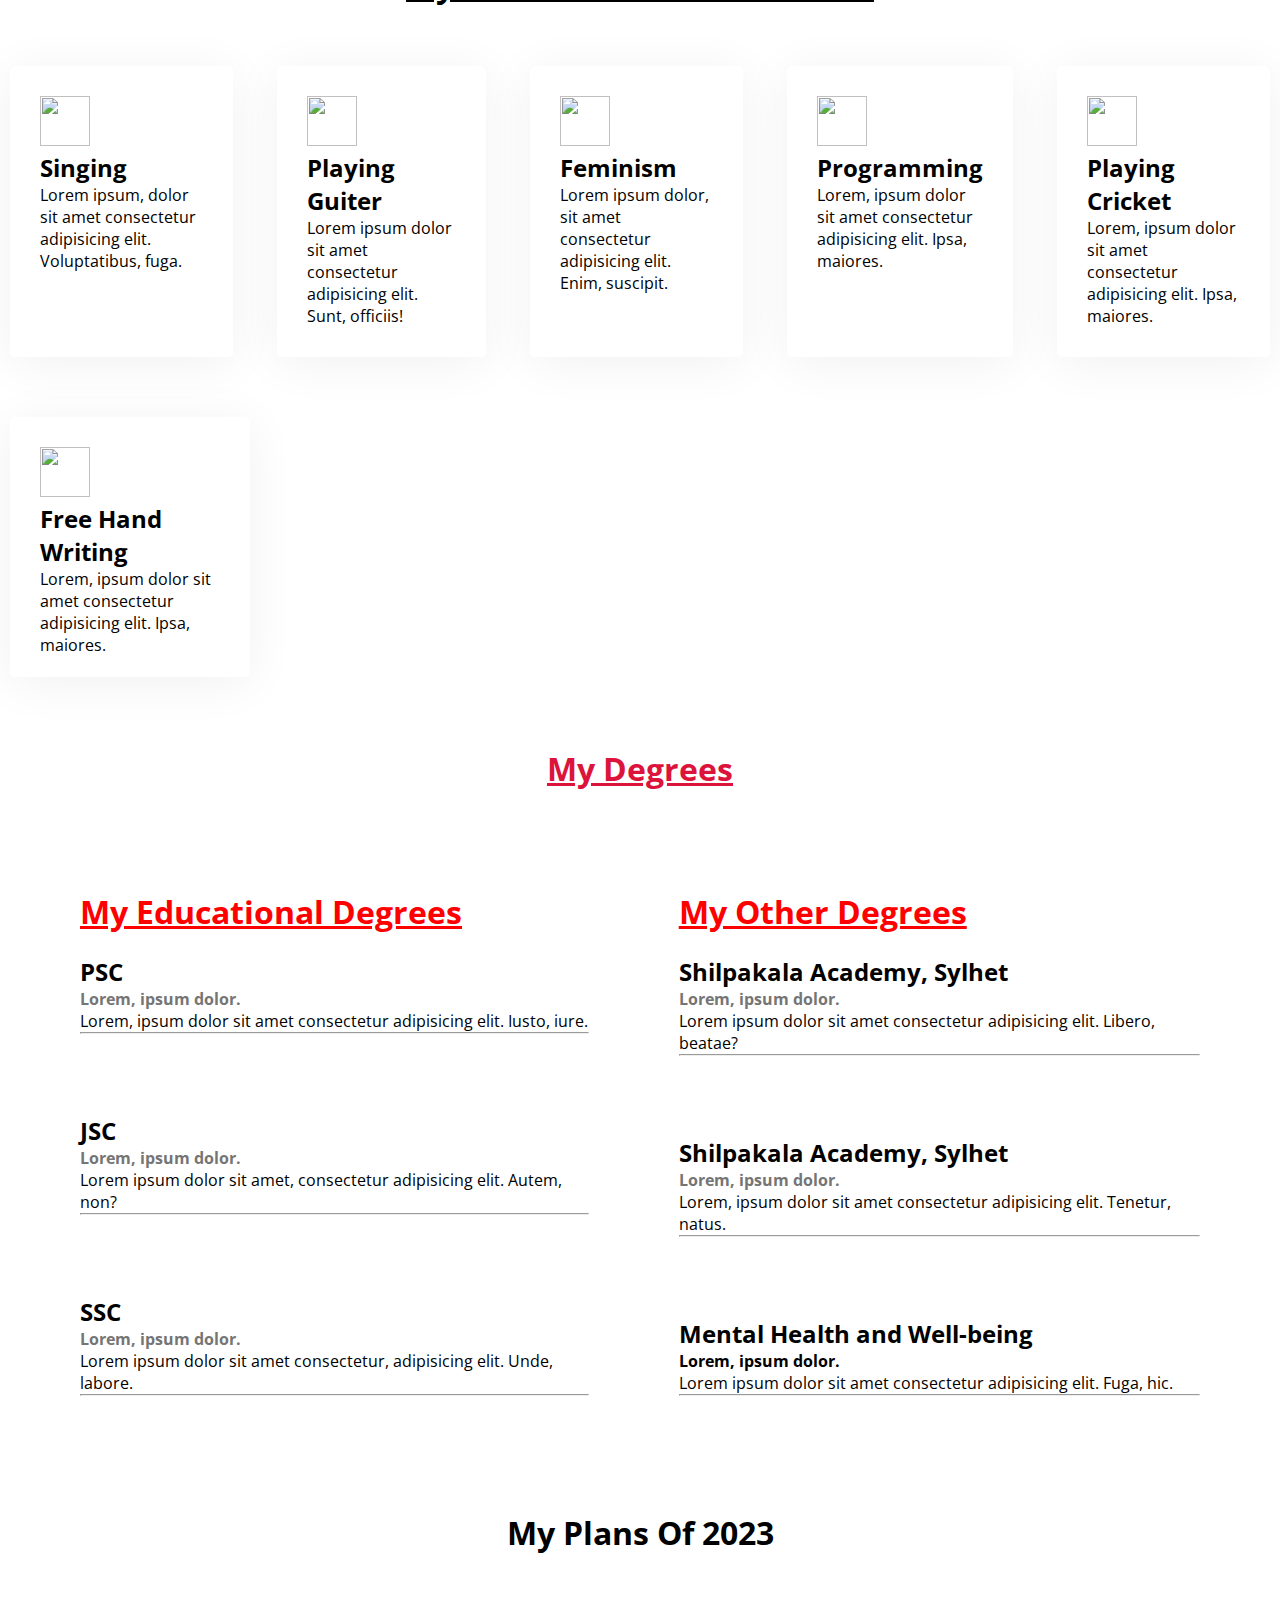
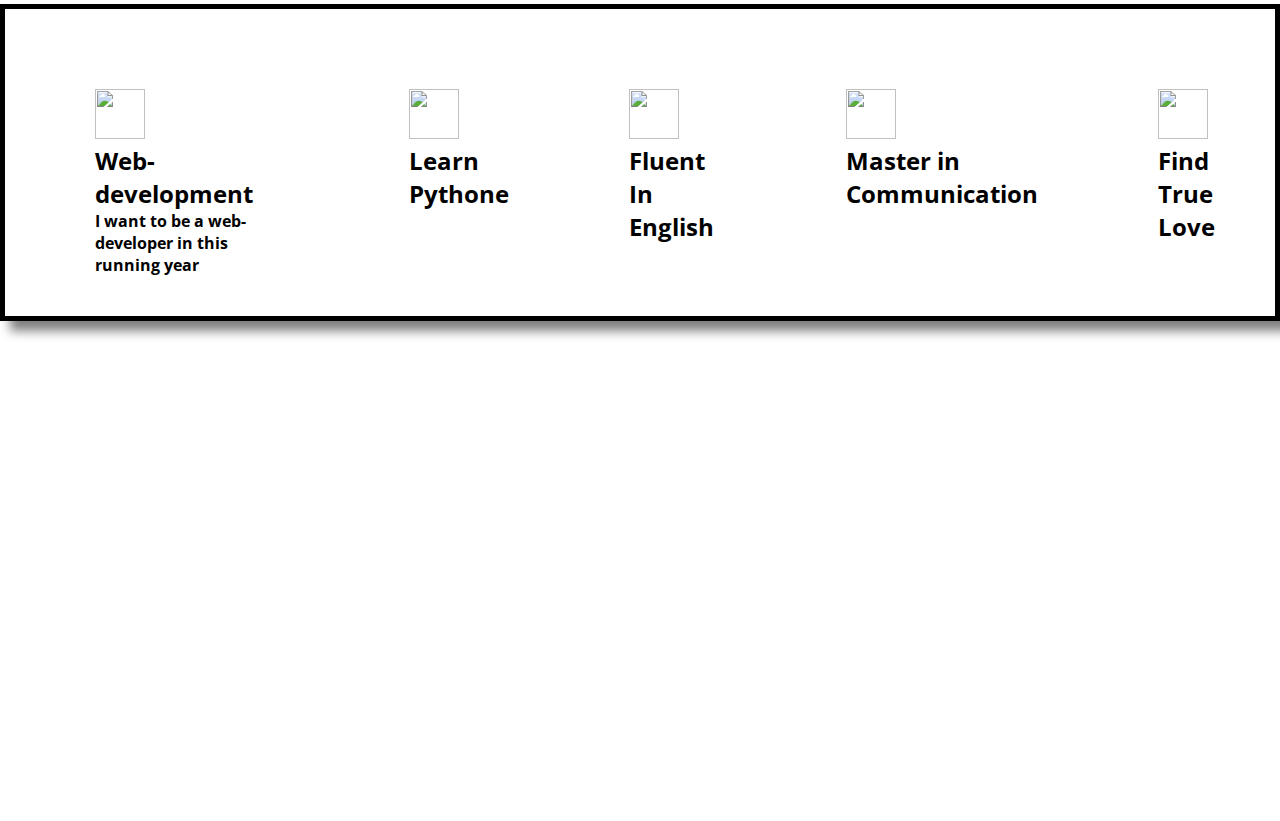
==== commit 6e7a5edf: "some design" ====
--- a/index.html
+++ b/index.html
@@ -38,21 +38,21 @@
   <section class="about-me-section">
     <h1><center><u>About Me</u></center></h1>
     <br>
-    <h3 style="color: #757575;" >
+    <h3 style="color: #757575;" class="about-me-para" >
       Lorem ipsum dolor sit amet consectetur adipisicing elit. Natus fuga dolorem ipsam reiciendis odit tempore a id. Quidem consequuntur facere voluptatum modi error asperiores nisi architecto reprehenderit voluptate quo cupiditate nemo nostrum et at inventore suscipit optio doloremque harum commodi, mollitia rerum voluptates! Voluptate veritatis ipsum, beatae magnam sequi ex recusandae harum delectus veniam cumque amet laudantium explicabo asperiores laborum!
     </h3>
     <div class="footer-side">
       <div class="footer-side-child">
-        <h4>Date of Birth</h5>
-        <h5 style="margin-left: 130px;"  class="about-me-description">20 Oct 2005</h6>
+        <h4>Date of Birth</h4>
+        <h5  class="about-me-foot">20 Oct 2005</h5>
       </div>
       <div class="footer-side-child">
-        <h4>From</h5>
-        <h5 style="margin-left: 110px;" class="about-me-description">Sylhet, Bangladesh</h6>
+        <h4>From</h4>
+        <h5  class="about-me-foot">Sylhet, Bangladesh</h5>
       </div>
       <div class="footer-side-child">
         <h4>Gmail</h4>
-        <h5 style="margin-left: 80px;" class="about-me-description">ornabpurkayastha@gmail.com</h5>
+        <h5  class="about-me-foot">ornabpurkayastha@gmail.com</h5>
       </div>
     </div>
 </section>
